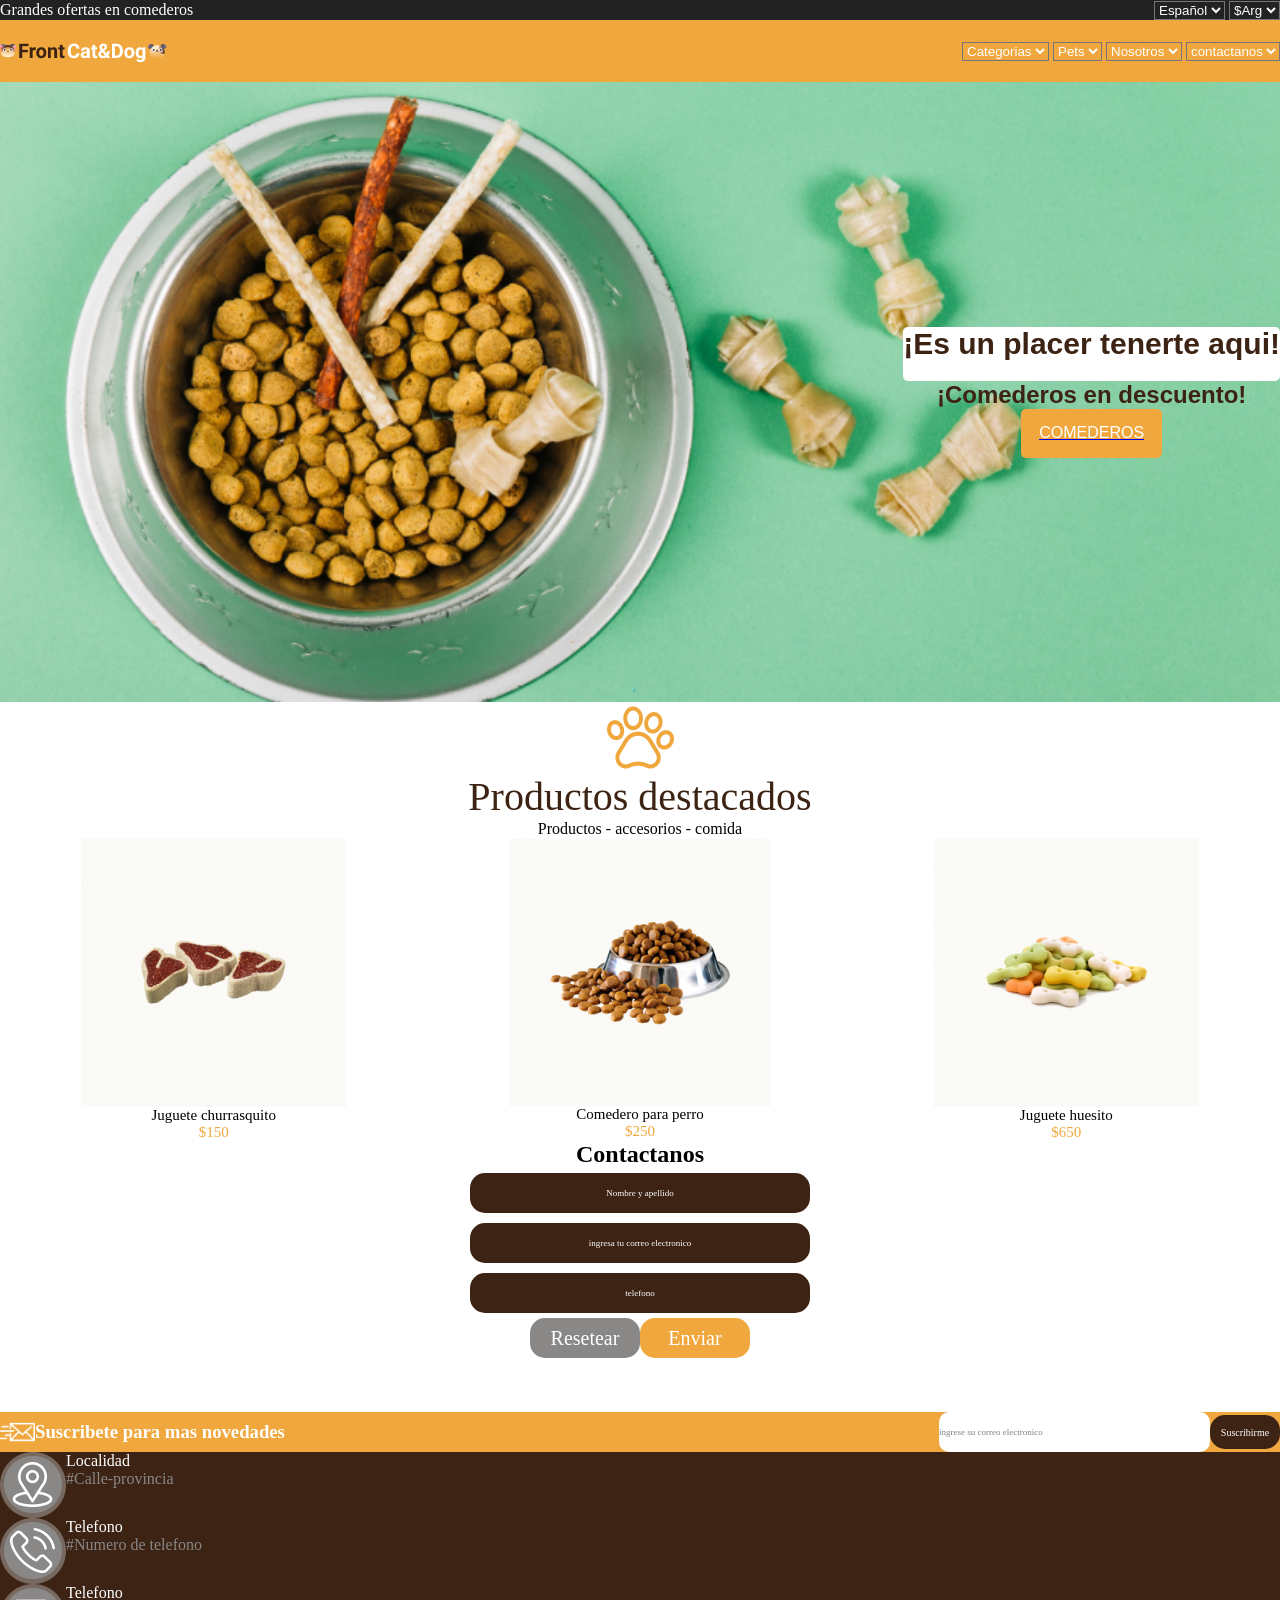
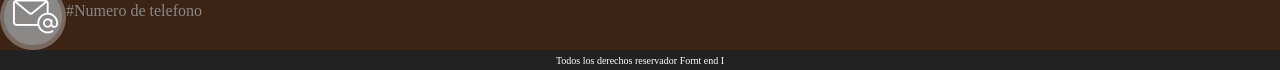
==== semana 5/clase 3/root-Consigna/index.html @ fc0b874d "semana 5 clase 3" ====
<!DOCTYPE html>
<html lang="en">
<head>
    <meta charset="UTF-8">
    <meta http-equiv="X-UA-Compatible" content="IE=edge">
    <meta name="viewport" content="width=device-width, initial-scale=1.0">
    <link rel="stylesheet" href="css/styles.css">
    <link rel="stylesheet" href="https://use.fontawesome.com/releases/v5.15.2/css/all.css">
    <title>Document</title>
</head>
<body>
    <header>
        <section id="header1">
            <section>
                Grandes ofertas en comederos 
            </section>
            <section >
                <nav>
                    <ul>
                        <li type="none">
                            <select name="" class="boton1">
                                <option value="">Español</option>
                            </select>
                            <select name="" class="boton1">
                                <option value="">$Arg</option>
                            </select>
                        </li>
                    </ul>
                </nav>
            </section>
        </section>
        <section id="header2">
            <img src="img/Logo.png">
                <li  type="none">
                    <select name="" class="boton2">
                        <option value=""><i class="fas fa-paw">Categorias</i></option>
                    </select>
                    <select name="" class="boton2">
                        <option value=""><i class="fas fa-paw">Pets</i></option>
                    </select>
                    <select name="" class="boton2">
                        <option value=""><i class="fas fa-paw">Nosotros</i></option>
                    </select>
                    <select name="" class="boton2">
                        <option value=""><i class="fas fa-paw">contactanos</i></option>
                    </select>
        </section>
    </header>
    <main>
        <section  id="banner">
            <section>
                <section>
                    <h1>¡Es un placer tenerte aqui!</h1>
                </section>
                <section class="container">
                    <h2>¡Comederos en descuento!</h2>
                    <a href="#"><span class="fondo">COMEDEROS </span></a>
                </section>
            </section>
        </section>
        <section>
            <section class="container">
                <img src="img/paw.png" alt="">
                <p class="tamaño">Productos destacados</p>
                <p>Productos - accesorios - comida</p>
            </section>
        </section>
        <section>
            <section class="container-cards">
                <section class="card">
                    <img src="img/churrasquito.png">
                    <p>Juguete churrasquito</p>
                    <p class="precio">$150</p>
                </section>
                <section class="card">
                    <img src="img/comedero.png">
                    <p>Comedero para perro</p>
                    <p class="precio">$250</p>
                </section>
                <section class="card">
                    <img src="img/Huesito.png">
                    <p>Juguete huesito</p>
                    <p class="precio">$650</p>
                </section>
            </section>
        </section>
        <section>
            <section class="container-contacto">
                <h2>
                    Contactanos
                </h2>
                <sectionc class="espacio">
                    <span class="contact">Nombre y apellido</span>
                    <span class="contact">ingresa tu correo electronico</span>
                    <span class="contact">telefono</span>
                </section>
            </section>
            <section>
                <section class="tamaño">
                    <section class="botones">
                        <span class="reset">Resetear</span>
                        <span class="send">Enviar</span>
                    </section>
                </section>
            </section>
        </section>
        <br>
        <br>
        <br>
    </main>
    <footer>
        <section class="footer0">
            <section class="suscripcion">
                <img class="img" src="img/Group.png" alt="">
                <h3>Suscribete para mas novedades</h3>
            </section>
            <section class="suscripcion">
                <section>
                    <p class="correo">ingrese su correo electronico</p>
                </section>
                <section>
                    <p class="suscripcion1">Suscribirme</p>
                </section>
            </section>
        </section>
        <section id="footer1">
            <section class="contacto">
                <section class="container-1">
                    <img class="img-contacto" src="img/location.png" alt="">  
                    <section>
                        <p class="blanco">Localidad</p>
                        <p class="gris">#Calle-provincia</p>
                    </section>
                </section>
                <section class="container-1">
                    <img class="img-contacto" src="img/phone.png" alt="">  
                    <section> 
                        <p class="blanco">Telefono </p>
                        <p class="gris">#Numero de telefono</p>
                    </section>
                </section>
                <section class="container-1">
                    <img class="img-contacto" src="img/correo.png" alt="">  
                    <section> 
                        <p class="blanco">Telefono</p>
                        <p class="gris">#Numero de telefono</p>
                    </section>
                </section>
            </section>
            <section class="logo-footer">
                <img src="img/Logo2.png" alt="">
            </section>
        </section>
        <section id="footer2">
            <p>Todos los derechos reservador Fornt end I</p>
        </section>
    </footer>
</body>
</html>
---- semana 5/clase 3/root-Consigna/css/styles.css ----
* {
    padding: 0px;
    margin: 0px;
    box-sizing: border-box;
}
#header1 {
    background-color: #222222;
    color: white;
    height: 20px;
    display: flex;
    justify-content: space-between;
    align-items: center;
}
.boton1 {
    background-color: #222222;
    color: white;
}
.boton2 {
    background-color: #F0A83E;
    color: white;
}
#header2 {
    background-color: #F0A83E;
    color: white;
    height: 62px;
    display: flex;
    align-items: center;
    justify-content: space-between;
}
h1 {
    height: 54px;
    background-color: white;
    border-radius:  5px;
    font-size: 30px;
    right: 12px;
}
#banner {
    background-image: url("../img/bowl.png");
    background-size: cover;
    height: 620px;
    display: flex;
    justify-content: flex-end;
    align-items: center;
    color: #3c2313;
    font-family: -apple-system, BlinkMacSystemFont, 'Segoe UI', Roboto, Oxygen, Ubuntu, Cantarell, 'Open Sans', 'Helvetica Neue', sans-serif;
}
.container {
    display: flex;
    flex-direction: column;
    align-items: center;
}
.fondo {
    display: flex;
    justify-content: center;
    align-items: center;
    background-color: #F0A83E;
    border-radius: 5px;
    color: white;
    width: 141px;
    height: 49px;
}
.container-cards {
    display: flex;
    justify-content: space-around;
}
.card {
    text-align: center;
    font-size: 15px;
    font-style: medium;
    display: flex;
    flex-direction: column;
    align-items: center;
    justify-content: center;
}
.precio{
    color: #F0A83E;
    text-align: center;
}
.tamaño {
    font-size: 40px;
    color: #3c2313;
}
.container-contacto {
    display: flex;
    flex-direction: column;
    align-items: center;
    justify-content: space-around;
}
.contact {
    width: 340px;
    height: 40px;
    background-color: #3c2313;
    color: white;
    font-size: 9px;
    border-radius: 15px;
    display: flex;
    align-items: center;
    justify-content: center;
}
.espacio {
    display: flex;
    flex-direction: column;
    align-items: center;
    justify-content: space-around;
    height: 150px;
}
.botones {
    display: flex;
    justify-content: center;
    font-size: 20px;
}
.reset {
    width: 110px;
    height: 40px;
    display: flex;
    justify-content: center;
    align-items: center ;
    border-radius: 15px;
    background-color: #8a8787;
    color: white;
}
.send {
    width: 110px;
    height: 40px;
    display: flex;
    justify-content: center;
    align-items: center ;
    border-radius: 15px;
    background-color: #F0A83E;
    color: white;
}
.footer0 {
    display: flex;
    justify-content: space-between;
    background-color: #F0A83E;
    flex-wrap: wrap;
}
.suscripcion {
    display: flex;
    justify-content: flex-start;
    flex-wrap: wrap;
    align-items: center;
    color: white;
    left: 30px;
}
.img {
    width: 35px;
    height: 20.28px;
}
.correo {
    width: 271px;
    height: 40px;
    background-color: white;
    color: grey;
    font-size: 9px;
    border-radius: 10px;
    display: flex;
    justify-content: flex-start;
    align-items: center;
}
.suscripcion1 {
    display: flex;
    justify-content: center;
    flex-wrap: wrap;
    align-items: center;
    color: white;
    font-size: 10px;
    width: 70px;
    height: 34px;
    border-radius: 15px;
    background-color: #3c2313;
}
.blanco {
    color: white;
}
.gris {
    color: #8a8787;
}
.fa-map-marker-alt, .fa-phone-square-alt, .fa-envelope {
    color: #8a8787;
}
#footer1 {
    background-color: #3c2313;
    display: flex;
    justify-content: space-between;
}
.contacto {
    display: flex;
    flex-direction: column;
}
.container-1 {
    display: flex;
    justify-content: flex-start;
}
.img-contacto {
    width: 66px;
    height: 66px;
}
.logo-footer {
    display: flex;
    flex-direction: column;
    justify-content: center;
    align-items: center;
}
#footer2 {
    display: flex;
    justify-content: center;
    align-items: center;
    color: white;
    background-color: #222222;
    height: 20px;
    font-size: 10px;
}

@media (max-width: 414px) {
    #header1 {
        display: none;
    }
    .container-cards {
        display: flex;
        flex-direction: column;
        justify-content: space-around;
        align-items: center;
    }
    .reset {
        width: 199px;
        height: 40px;
        display: flex;
        justify-content: center;
        align-items: center ;
        border-radius: 15px;
        background-color: #8a8787;
        color: white;
    }
    .send {
        width: 199px;
        height: 40px;
        display: flex;
        justify-content: center;
        align-items: center ;
        border-radius: 15px;
        background-color: #F0A83E;
        color: white;
    }
    #footer1 {
        background-color: #3c2313;
        display: flex;
        flex-direction: column-reverse;
        justify-content: space-between;
        align-items: center;
    }
    
}
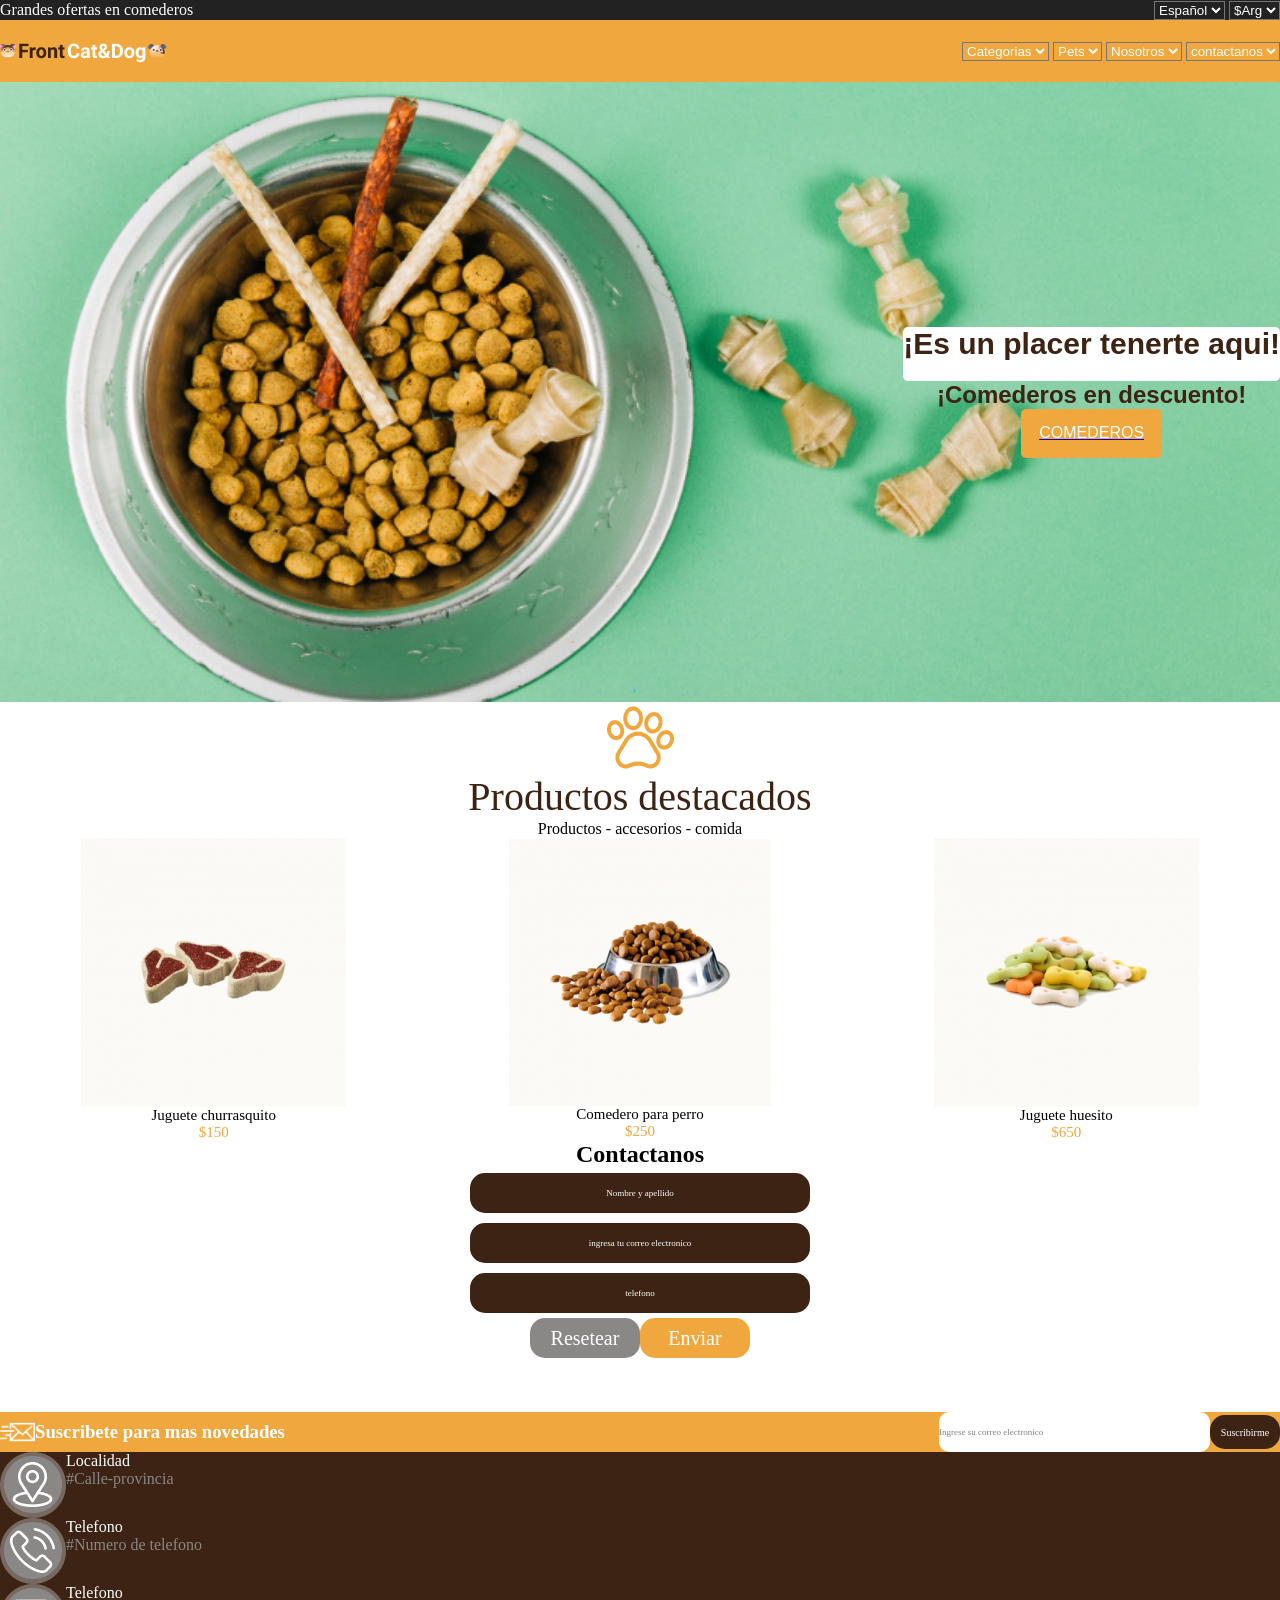
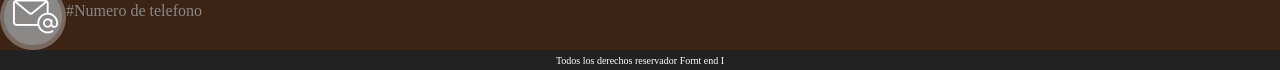
==== commit 14ce0669: "semana 5 clase 3" ====
--- a/semana 5/clase 3/root-Consigna/index.html
+++ b/semana 5/clase 3/root-Consigna/index.html
@@ -116,7 +116,7 @@
             </section>
             <section class="suscripcion">
                 <section>
-                    <p class="correo">ingrese su correo electronico</p>
+                    <p class="correo">Ingrese su correo electronico</p>
                 </section>
                 <section>
                     <p class="suscripcion1">Suscribirme</p>
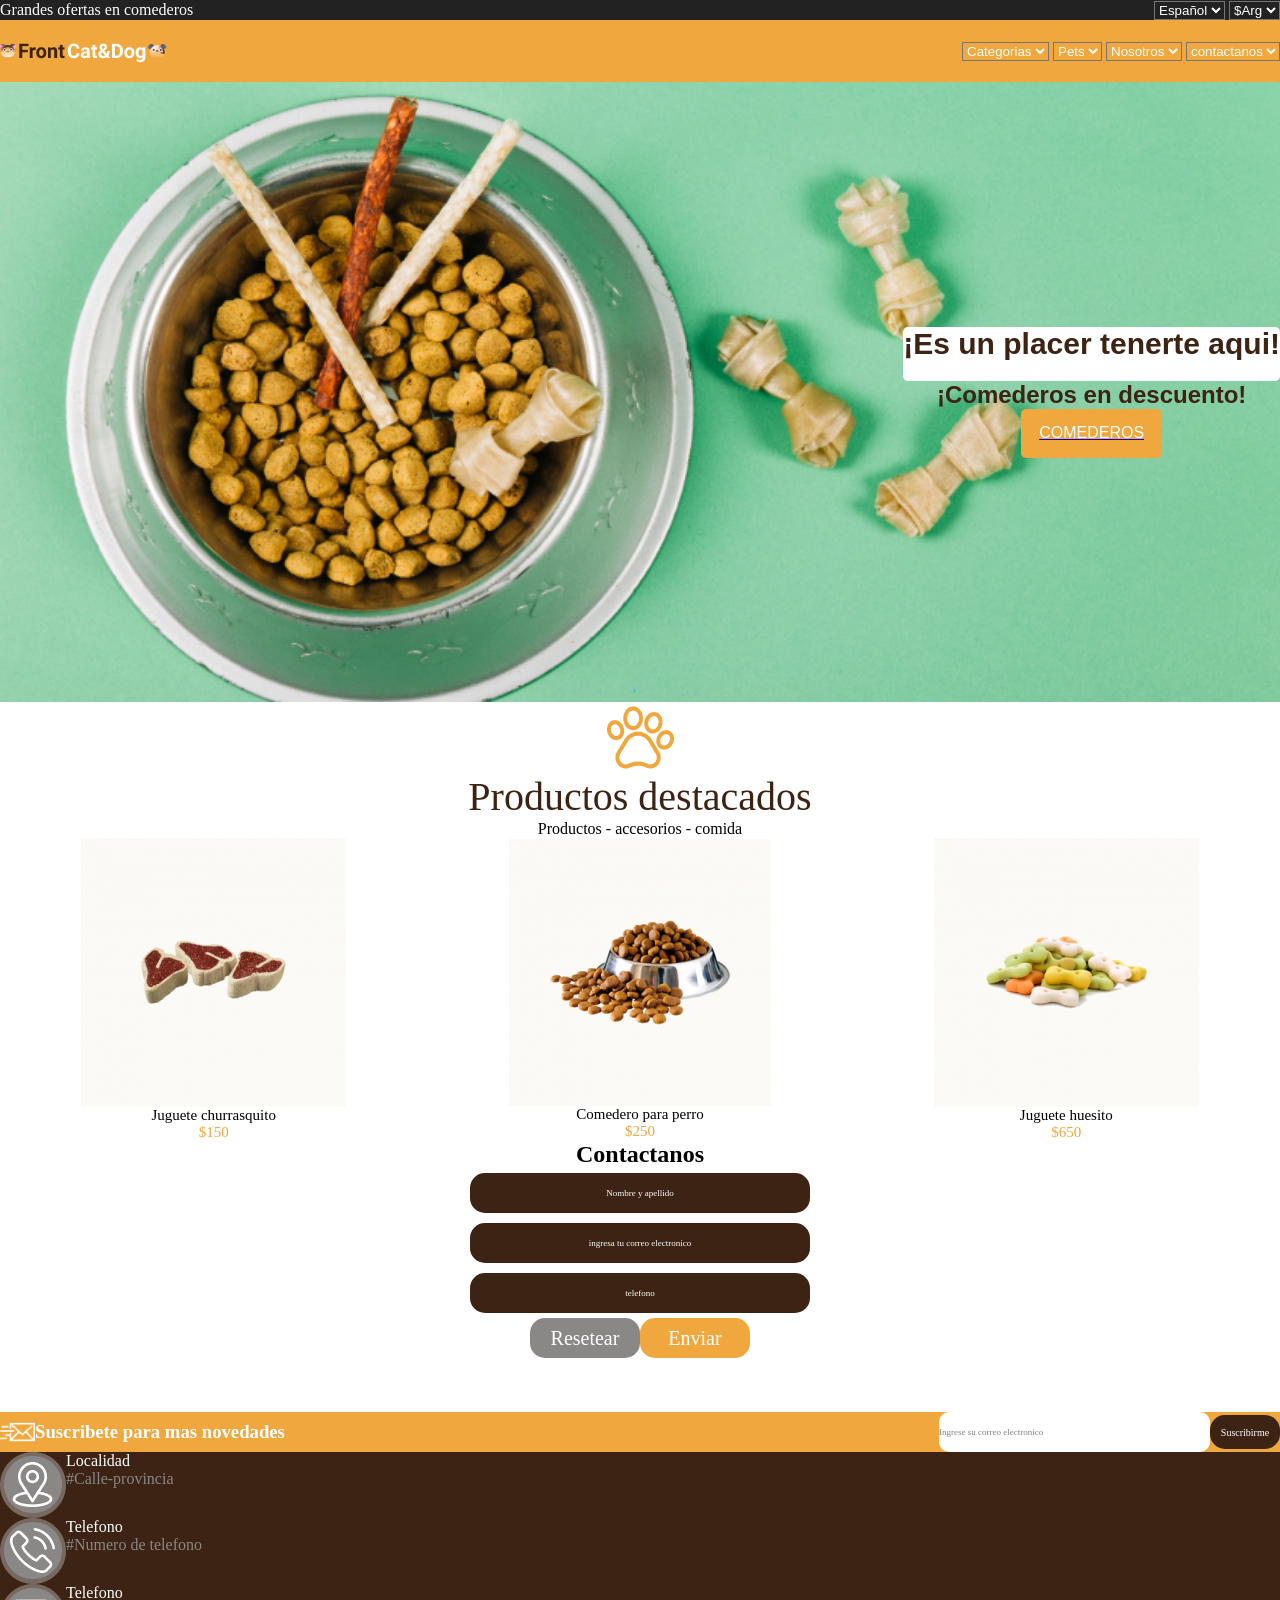
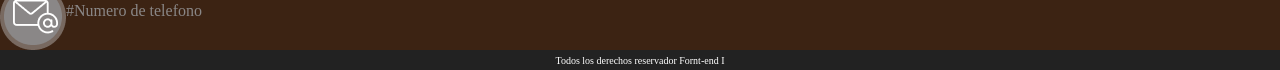
==== commit 5d451784: "semana 5 clase 3" ====
--- a/semana 5/clase 3/root-Consigna/index.html
+++ b/semana 5/clase 3/root-Consigna/index.html
@@ -152,7 +152,7 @@
             </section>
         </section>
         <section id="footer2">
-            <p>Todos los derechos reservador Fornt end I</p>
+            <p>Todos los derechos reservador Fornt-end I</p>
         </section>
     </footer>
 </body>
--- a/semana 5/clase 3/root-Consigna/css/styles.css
+++ b/semana 5/clase 3/root-Consigna/css/styles.css
@@ -224,7 +224,7 @@
     }
     .reset {
         width: 199px;
-        height: 40px;
+        height: 45px;
         display: flex;
         justify-content: center;
         align-items: center ;
@@ -234,7 +234,7 @@
     }
     .send {
         width: 199px;
-        height: 40px;
+        height: 45px;
         display: flex;
         justify-content: center;
         align-items: center ;
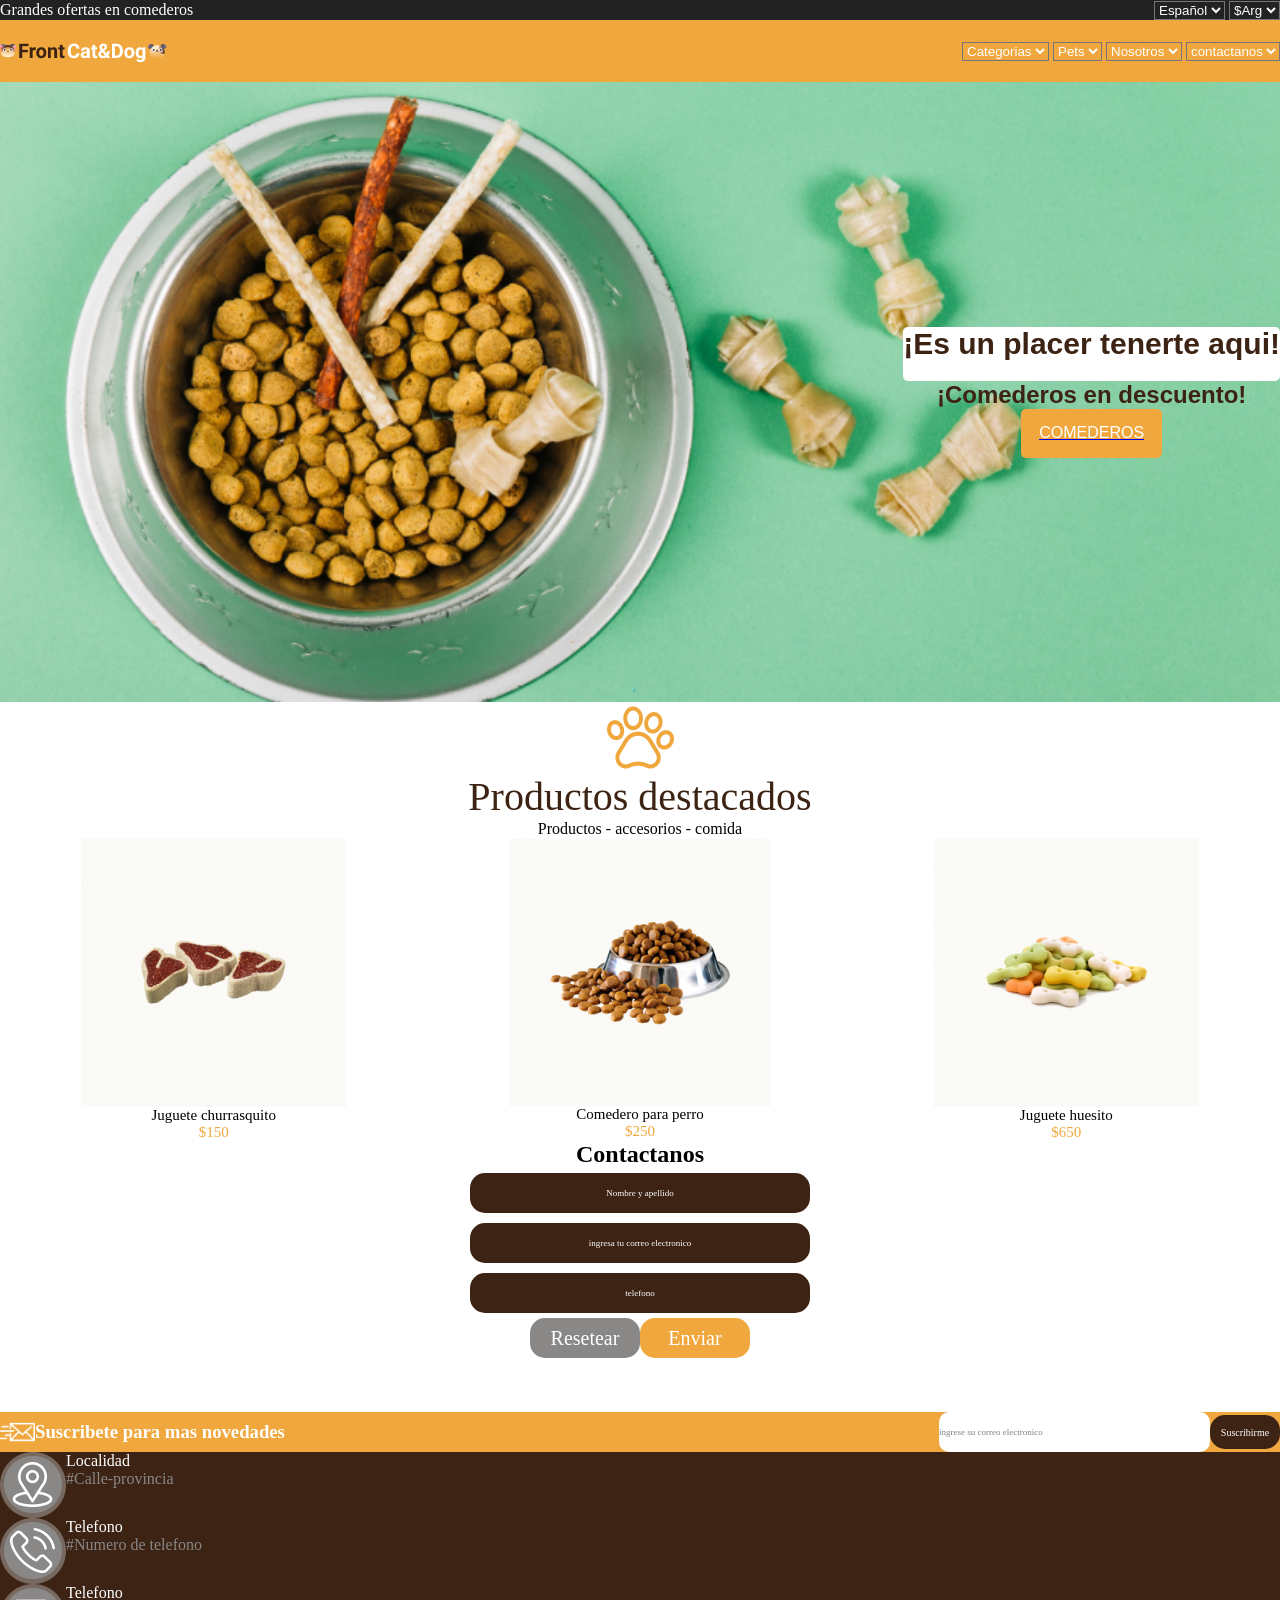
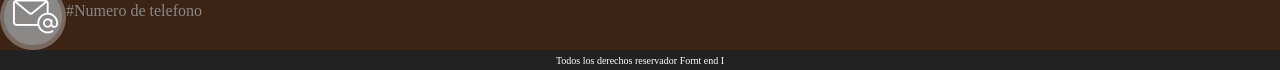
==== commit 622398d2: "semana 5 clase 3" ====
--- a/semana 5/clase 3/root-Consigna/index.html
+++ b/semana 5/clase 3/root-Consigna/index.html
@@ -116,7 +116,7 @@
             </section>
             <section class="suscripcion">
                 <section>
-                    <p class="correo">Ingrese su correo electronico</p>
+                    <p class="correo">ingrese su correo electronico</p>
                 </section>
                 <section>
                     <p class="suscripcion1">Suscribirme</p>
@@ -152,7 +152,7 @@
             </section>
         </section>
         <section id="footer2">
-            <p>Todos los derechos reservador Fornt-end I</p>
+            <p>Todos los derechos reservador Fornt end I</p>
         </section>
     </footer>
 </body>
--- a/semana 5/clase 3/root-Consigna/css/styles.css
+++ b/semana 5/clase 3/root-Consigna/css/styles.css
@@ -224,7 +224,7 @@
     }
     .reset {
         width: 199px;
-        height: 45px;
+        height: 40px;
         display: flex;
         justify-content: center;
         align-items: center ;
@@ -234,7 +234,7 @@
     }
     .send {
         width: 199px;
-        height: 45px;
+        height: 40px;
         display: flex;
         justify-content: center;
         align-items: center ;
